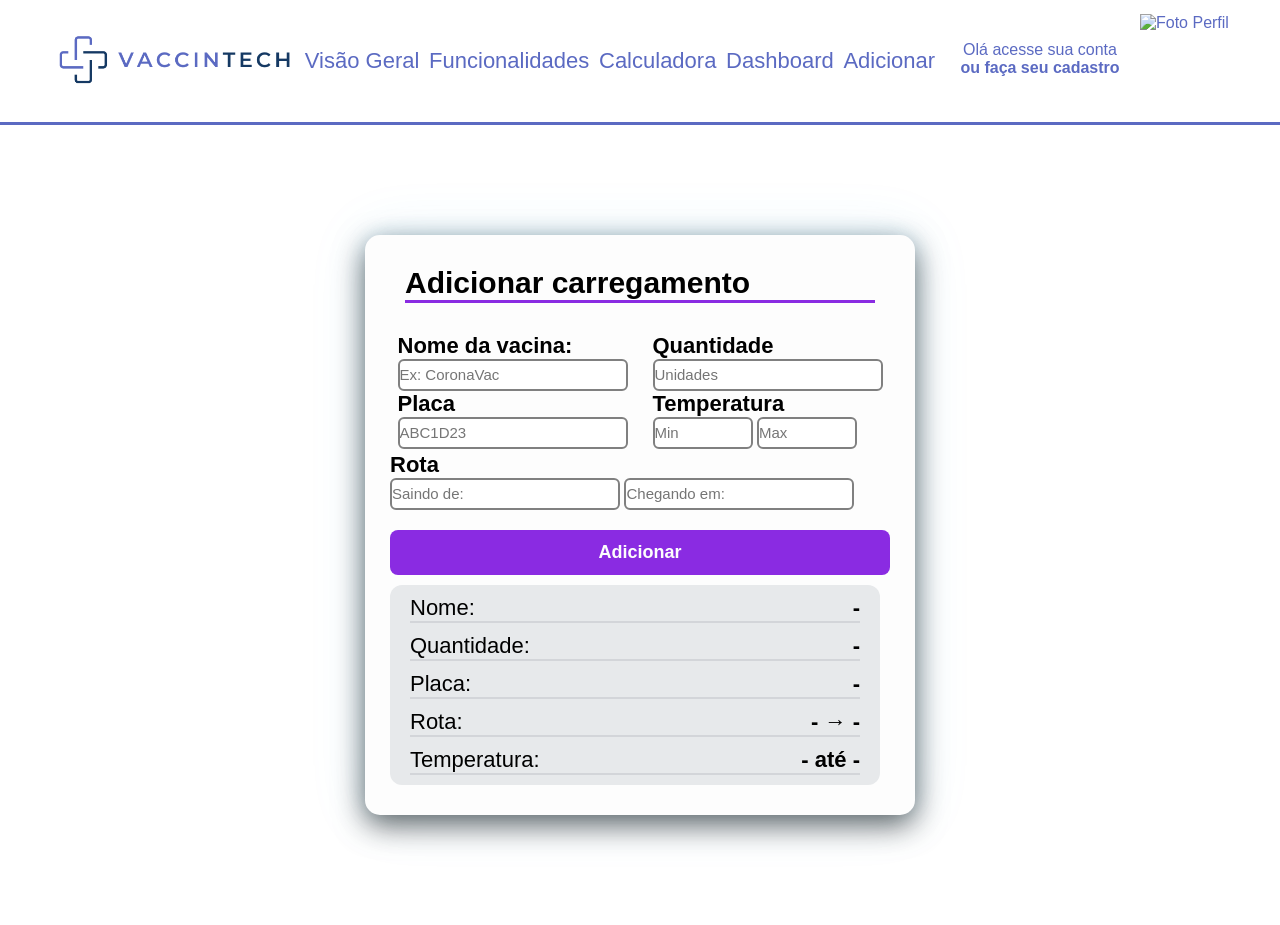
==== frontend/addVacina.html @ 658be8fb "Em processo - Calculadora e Melhorias" ====
<!doctype html>
<html lang="en">
  <head>
    <meta charset="UTF-8" />
    <meta name="viewport" content="width=device-width, initial-scale=1.0" />
    <title>Document</title>
    <link href="https://fonts.googleapis.com/css2?family=Nome+Da+Fonte&display=swap" rel="stylesheet">    
    <!-- Estilo local -->
    <link rel="stylesheet" href="css/style.css">
  </head>
  <body>
   <!-- inicio header -->
        <header class="cabecalho">
             <div><img class="img-logo" src="./img/logo-vaccintech.png" alt="logo-vaccintech"> </div>
            <!-- TELA NAVEGAÇÃO -->
            <ul class="navegacao">
                <li><a href="#visao-geral">Visão Geral</a></li>
                <li><a href="#funcionalidades">Funcionalidades</a></li>
                <li><a href="calculadora.html">Calculadora</a></li>
                <li><a href="dashboard.html">Dashboard</a></li>
                <li><a href="addVacina.html">Adicionar</a></li>
            </ul> <!-- FIM - TELA NAVEGAÇÃO -->
            <a href="cadastro.html">
                <div class="perfilUsuario">
                    <div id="textoPerfil"> Olá acesse sua conta<br /> <strong> ou faça seu cadastro</strong> </div>
                    <img id="fotoUsuario" class="img-usuario" src="https://encrypted-tbn0.gstatic.com/images?q=tbn:ANd9GcRO14C3vuPxliUNKaNLf7tUwyKwS-fQKcmYXMQxVshpgaa7t_De" alt="Foto Perfil" />
                </div>
            </a>
        </header>
        <!-- fim header -->
   
    <div class="ptDentro">
      <div id="caixa2">
        <h2 id="add">Adicionar carregamento</h2>

        <div class="perguntas">
          <div class="pergunta">
            <h3>Nome da vacina:</h3>
            <div class="iptslc">
              <input
                id="ipt_nome"
                type="text"
                placeholder="Ex: CoronaVac"
                oninput="nomeVac()"
              />
              <h3>Placa</h3>
              <input
                id="ipt_placa"
                type="text"
                placeholder="ABC1D23"
                oninput="placaVac()"
              />
            </div>
          </div>
          <div class="numero">
            <h3>Quantidade</h3>
            <div class="iptslc">
              <input
                id="ipt_unidade"
                type="text"
                placeholder="Unidades"
                oninput="uniVac()"
              />
              <h3>Temperatura</h3>
              <div id="minMax">
                <input
                  id="ipt_temp_min"
                  type="text"
                  placeholder="Min "
                  oninput="minVac()"
                />
                <input
                  id="ipt_temp_max"
                  type="text"
                  placeholder="Max "
                  oninput="maxVac()"
                />
              </div>
            </div>
          </div>
        </div>

        <br />
        <div class="pt_baixo">
          <h3>Rota</h3>
          <div id="temps">
            <input
              type="text"
              id="ipt_sai"
              placeholder="Saindo de:"
              oninput="saidaVac()"
            />
            <input
              type="text"
              id="ipt_cheg"
              placeholder="Chegando em:"
              oninput="entradaVac()"
            />
          </div>
          <button onclick="chamaCalcular()">Adicionar</button>
          <div class="resultados d">
            <div class="tipos">
              <span class="msg_forma">Nome: </span>
              <span id="demoD1" class="resul">-</span> <br />
            </div>
            <div class="tipos">
              <span class="msg_forma">Quantidade: </span>
              <span id="demoD2" class="resul">-</span> <br />
            </div>
            <div class="tipos">
              <span class="msg_forma">Placa: </span>
              <span id="demoD3" class="resul">-</span> <br />
            </div>
            <div class="tipos">
              <span class="msg_forma">Rota: </span>
              <span id="demoD4" class="resul"
                ><span id="dIda">-</span> → <span id="dChe">-</span></span
              >
              <br />
            </div>
            <div class="tipos">
              <span class="msg_forma">Temperatura: </span>
              <span id="demoD5" class="resul"
                ><span id="dMin">-</span> até <span id="dMax">-</span></span
              >
              <br />
            </div>
          </div>
        </div>
      </div>
    </div>
  </body>
</html>
<script>
  function nomeVac() {
    let nome = ipt_nome.value;
    demoD1.innerHTML = nome;
  }
  function placaVac() {
    let placa = ipt_placa.value;
    demoD3.innerHTML = placa;
  }
  function uniVac() {
    let unidades = ipt_unidade.value;
    demoD2.innerHTML = unidades;
  }
  function minVac() {
    let min = ipt_temp_min.value;
    dMin.innerHTML = `${min}°C  `;
  }
  function maxVac() {
    let max = ipt_temp_max.value;
    dMax.innerHTML = `${max}°C  `;
  }
  function saidaVac() {
    let saida = ipt_sai.value;
    dIda.innerHTML = saida;
  }
  function entradaVac() {
    let chegada = ipt_cheg.value;
    dChe.innerHTML = chegada;
  }
</script>
---- frontend/css/style.css ----
*{
    margin: 0;
    padding: 0;
    box-sizing: border-box;
    font-family: 'Inter', sans-serif;
    scroll-behavior: smooth;
}

header {
    display: flex;
    justify-content: space-between;
    align-items: center;
    flex-direction: row;
    color: #5B6AC2;
    position: relative;
  
}
.cabecalho {
    display: flex;
    height: 125px;
    border-bottom: 3px solid #5B6AC2;
    font-size: 16px;
    width: 100%;
}
.navegacao {
    display: flex;
    font-size: 22px;
    justify-content: space-around;
    width: 800px;
    list-style: none;
}

.img-logo{
    width: 250px;
    margin-left:50px ;
}

.perfilUsuario {
    display: flex;
    flex-direction: row;
    margin-right: 20px;
}


.img-usuario{
    height: 100px;
    width: 100px;
}


a {
    text-decoration: none;
    color: inherit;
}

h1 img{
    margin-top: 300px;
    margin-right: 300px;
    margin-bottom: -100px;
    width: 700px;
    height: 400px;
    margin-bottom: 5px;
    

}
#textoPerfil {
    display: flex;
    height: 125px;
    align-items: center;
    flex-direction: column;
    font-size: 16px;
    width: 200px;
    margin-top: 85px;
}

#comeco {
    display: flex;
    flex-direction: row;
    justify-content: space-between;
    height: 600px;
    margin-bottom: 100px;
}


.comecoTexto p {
    width: 700px;
    font-size: 30px;
    margin-top: -100px ;

}

.comecoTexto {
    display: flex;
    justify-content: center;
    flex-direction: column;
    width: 550px;
    margin-left: 180px;
    margin-top: -350px;

}

.logotipo {
    font-size: 25px;
    font-family: 'Montserrat', sans-serif;
}

#nome {
    font-size: 25px;
    margin-left: -80px;
    padding-top: 16px;
    
}

#fotoUsuario {
    display: flex;
    flex-direction: row;
    margin-right: 20px;
    margin-top: 58px;
}


.visaoGeral {
    display: flex;
    flex-direction: column;
    justify-content: center;
    align-items: center;
    margin-bottom: 50px;
    align-items: center;
}

#funcionalidades {
    display: flex;
    flex-direction: column;
    align-items: center;
}

.gradeCoisas img {
    height: 360px;
    width: 360px;
}

#desHospital {
    height: 250px; 
    width: 250px;
}

#desSensor {
    height: 250px; 
    width: 250px;
}

#desBd {
    height: 250px; 
    width: 300px;
}

.gradeCoisas {
    height: 800px;
    display: flex;
    flex-direction: column;
    align-items: center;
    margin-bottom: 100px;
    

}

.linhaItem{
    display: flex;
    flex-direction: row; 
    justify-content: space-around;
    width: 100%;
}

.tituloVisao{
    text-align: center;
    margin-bottom: 40px;
    font-size: 60px;
    box-shadow: 0px 8px 20px rgba(0,0,0,0.7);
    background-color: #5B6AC2;
    color: white;
    width: 400px;
    border-radius: 20px;
    margin-bottom: 60px;

}

.tituloFunc{
    text-align: center;
    margin-bottom: 40px;
    font-size: 60px;
    box-shadow: 0px 8px 20px rgba(0,0,0,0.7);
    background-color: #5B6AC2;
    color: white;
    width: 500px;
    border-radius: 20px;
    margin-bottom: 100px;
}
.gradeCoisas p {
    width: 350px;


}
h2{
    font-size: 40px;
}

.itemGrade{
    display: flex;
    
    flex-direction: column;
    align-items: center;
    border-radius: 30px;
    width: 500px;
}
.itemGrade .texto{
    display: flex;
    background-color: #5B6AC2;
    border-radius: 30px;
    height: 200px;
    width: 410px;
    justify-content: center;
    flex-direction: column;
    align-items: center;
    color: white;
    transition: transform 0.4s;
    box-shadow: 0px 8px 20px rgba(0,0,0,0.7);
}

#vaccin{
    display: flex;
    flex-direction: row;
    gap: 100px;
    margin-left: 90px;
}

#desHospital{
    margin-bottom: 110px;
}

.texto:hover{
    transform: translateY(-10px); 

}
.p21 img{
    margin-bottom: 60px;
}



.p22 img{
    margin-bottom: 60px;
}

.p23 img{
    margin-bottom: 15px;
    height: 300px;
}






#status-box {
  text-align: center;
  font-family: sans-serif;
  margin-bottom: 20px;
}

.chart-container{
    box-shadow: 0px 8px 20px rgba(0,0,0,0.7);
    border-radius: 20px;
    width: 850px;
    margin-top: 5px;
    margin-left: 80px;
}
.espe{
    box-shadow: 0px 8px 20px rgba(0,0,0,0.7);
    height: 150px;
    width: 850px;
    display: flex;
    flex-direction: column;
    justify-content: center;
    margin-top: 20px;
    border-radius: 20px;
    margin-right: 40px;
}

.linha{
    border-bottom: solid 2px #5B6AC2;
    display: grid;
    grid-template-columns: 60px 60px 120px 160px 240px 120px 100px;
    align-items: center;
    font-size: 15px;
    padding-left: 10px;
}

.cor{
    width: 20px;
    height: 20px;
    border-radius: 50%;
}

.c1{
    background-color: #FF7A00;
}
.c2{
    background-color: #007BFF;
}
.c3{
    background-color: #8A2BE2;
}
.c4{
    background-color: #c7f000;
}

.tempInfo{
    font-size: 20px;
    font-weight: bold;
}
.alertL{
    width: 80px;
    display: flex;
    justify-content: center;
    flex-direction: row;
}
.al1{
    background-color: greenyellow;

}
.al2{
    background-color: yellow;
    
}
.al3{
    background-color: red;
    
}
.al4{
    background-color: greenyellow;
    
}
.caixaAlerta{
    background-color: red;
    width: 450px;
    height: 150px;  
    margin-top: 20px;
    border-radius: 20px;
    margin-left: 0px;
    padding: 15px;
    box-shadow: 0px 8px 20px rgba(0,0,0,0.7);

    display: flex;
    flex-direction: column;
    justify-content: center;
    align-items: center;
    text-align: center;
    font-size: 20px;
    font-weight: bold;

}
.perigo{
    font-size: 30px;
    color: white;
}
.textoAlerta{
    color: white;
}
.sensorAlerta{
    color: white;

    font-size: 26px;
    font-weight: bold;
}
.x{
    font-size: 60px
}
.topoInfo{
    display: flex;
    gap: 20px;
    margin-left: 80px;
}

.graficoArea{
    display: flex;
    gap: 20px;
}



.novaCaixa{
    width: 500px;
    height: 350px;
    background-color: #001538;
    border-radius: 20px;
    padding: 20px;
    color: white;
    box-shadow: 0px 8px 20px rgba(0,0,0,0.7);
    display: flex;
    flex-direction: column;
    gap: 20px;
    margin-top: 20px;
}



.tituloTempo{
    font-weight: bold;
    margin-bottom: 10px;
}
.tempoFora{
    border-bottom: solid 2px white;

}

.sensor{
    display:flex;
    justify-content:space-between;
    padding:8px 12px;
    border-radius:10px;
    margin-bottom:6px;
}

.perigo{
    border:2px solid red;
}

.atencao{
    background:#3a2b80;
}

.ultimaHora{
    margin-top:10px;
}


.valor{
    display:flex;
    align-items:center;
    gap:10px;
    padding-right: 50px;
    justify-content: center;
}

.icone{
    background:red;
    width:60px;
    height:60px;
    border-radius:50%;
    font-size: 30px;
    display:flex;
    justify-content:center;
    align-items:center;
    font-weight:bold;
}

.dinheiro{
    font-size:35px;
    font-weight:bold;

}

.descricao{
    font-size:14px;
}

.critico{
    margin-top:10px;
    background:#8b0d24;
    padding:8px;
    border-radius:10px;
    text-align:center;
}

.att1{
    border:2px solid red;
    background-color: #a90000;
}

.att2{
    border:2px solid yellow;
    background-color: #b9b425;
}
#caixa2{
    display: flex;
    flex-direction: column;
    align-items: center;
    justify-content: center;
    background-color: #fdfdfd;
    height: 580px;
    width: 550px;
    border-radius: 15px;
    box-shadow: 
    0 10px 30px rgba(0, 0, 0, 0.6),       
    0 0 20px rgba(56, 189, 248, 0.15),    
    0 0 60px rgba(56, 189, 248, 0.1);
}
#caixa2 input{
    width: 230px;
    height: 32px;
    border-color: black;
    border-radius: 6px;
    font-size: 15px;
    border: solid 2px grey;
    border-radius: 6px;
        
}
.perguntas {
  display: flex;
  justify-content: center;
  gap: 25px;
}
.pergunta {
  display: flex;
  flex-direction: column;
  align-items: flex-start;
}

.iptslc{
    display: flex;
    flex-direction: column;
    align-items: flex-start;
    gap: 3  px;    
}

.pt_baixo button{
    margin-bottom: 0px;
}

.pt_baixo{
    display: flex;
    flex-direction: column;
    margin-top: -15px;
    align-items: flex-start;
}


#select_base_convertor{
    width: 470px;
    height: 40px;
    font-size: 15px;
    border: solid 2px grey;
    border-radius: 6px;
    margin-bottom: 4px;
}
button{
    background-color: #8A2BE2;
    color: #fdfdfd;
    border: 0px;   
    width: 500px;
    height: 45px;
    border-radius: 8px;
    margin-bottom: 8px;
    font-weight: bold;
    font-size: 18px;
}
.selectBD{
    width: 237px;
    height: 40px;
    font-size: 15px;
    border: solid 2px grey;
    border-radius: 6px;
}
.resultados{
    display: flex;
    flex-direction: column;
    justify-content: space-evenly;
    align-items: center;
    height: 200px;
    width: 490px;
    font-size: 22px;
    background-color: #e7e9eb;
    border-radius: 12px;

}
.resultados.d {
    margin-top: 10px;
}

.resultados.d h3 {
    width: 450px;
    font-size: 25px;
    display: flex;
    align-items: flex-start;
    margin: 0;
}
.tipos{
    display: flex;
    justify-content: space-between;
    width: 450px;
    border-bottom: solid 2px #d3d5d9;
}
.resul{
    font-weight: bold;
    margin-left: auto ;
}
h2{
    font-size: 30px;
    margin-bottom: 30px;
    color: black;
    border-bottom: solid 3px #8A2BE2;
    width: 470px ;
    
}
h3{
    margin: 0;
    font-size: 22px;
    
}
#minMax input{
    width: 100px ;
}
#temps{
    margin-bottom: 20px;
}
.ptDentro{
    display: flex;
    justify-content: center; 
    align-items: center;     
    height: calc(100vh - 100px);
}
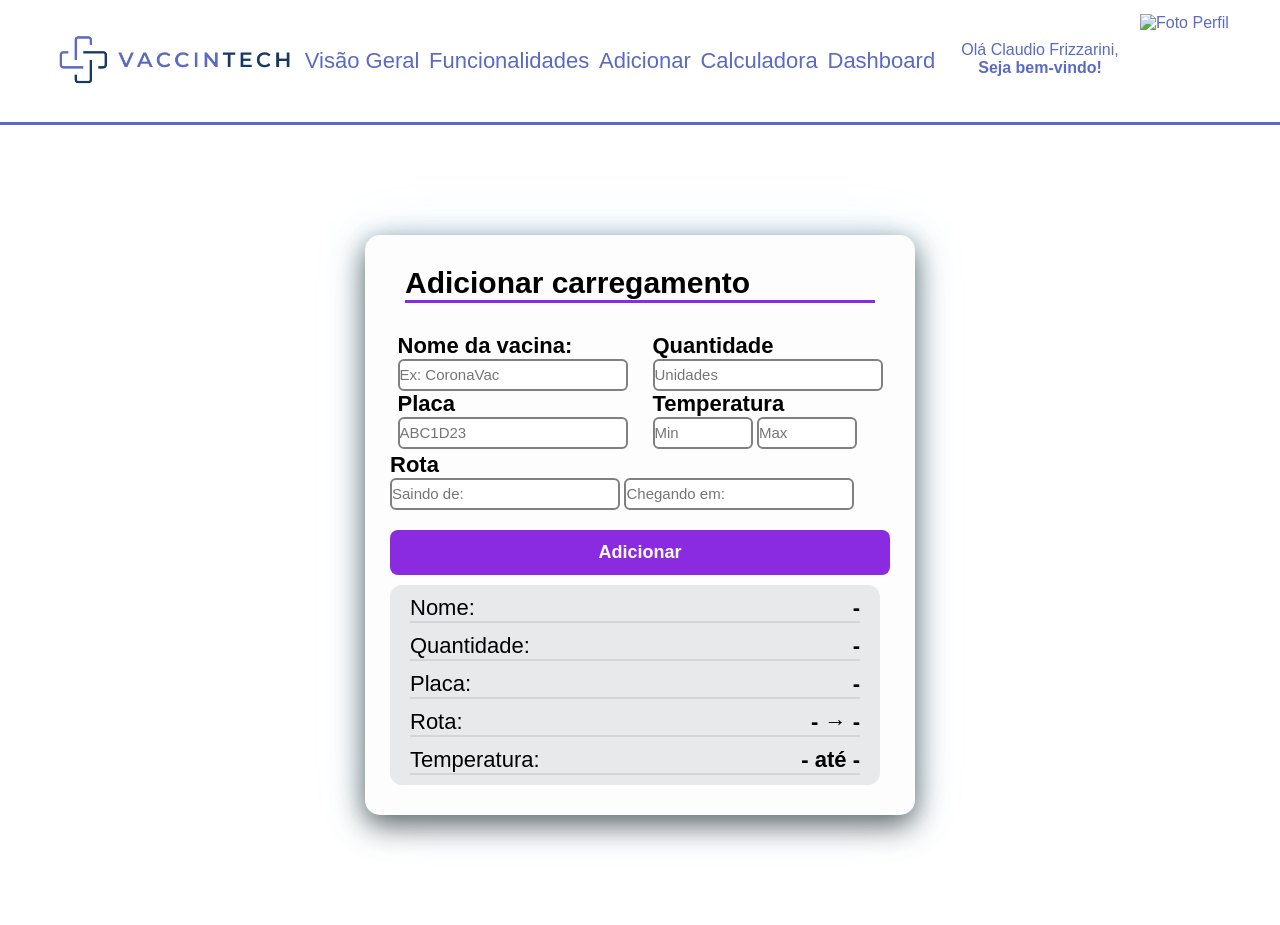
==== commit acee5cd2: "Mudança Nome Mudança nome pós login" ====
--- a/frontend/addVacina.html
+++ b/frontend/addVacina.html
@@ -1,135 +1,101 @@
 <!doctype html>
 <html lang="en">
-  <head>
-    <meta charset="UTF-8" />
-    <meta name="viewport" content="width=device-width, initial-scale=1.0" />
-    <title>Document</title>
-    <link href="https://fonts.googleapis.com/css2?family=Nome+Da+Fonte&display=swap" rel="stylesheet">    
-    <!-- Estilo local -->
-    <link rel="stylesheet" href="css/style.css">
-  </head>
-  <body>
-   <!-- inicio header -->
-        <header class="cabecalho">
-             <div><img class="img-logo" src="./img/logo-vaccintech.png" alt="logo-vaccintech"> </div>
-            <!-- TELA NAVEGAÇÃO -->
-            <ul class="navegacao">
-                <li><a href="#visao-geral">Visão Geral</a></li>
-                <li><a href="#funcionalidades">Funcionalidades</a></li>
-                <li><a href="calculadora.html">Calculadora</a></li>
-                <li><a href="dashboard.html">Dashboard</a></li>
-                <li><a href="addVacina.html">Adicionar</a></li>
-            </ul> <!-- FIM - TELA NAVEGAÇÃO -->
-            <a href="cadastro.html">
-                <div class="perfilUsuario">
-                    <div id="textoPerfil"> Olá acesse sua conta<br /> <strong> ou faça seu cadastro</strong> </div>
-                    <img id="fotoUsuario" class="img-usuario" src="https://encrypted-tbn0.gstatic.com/images?q=tbn:ANd9GcRO14C3vuPxliUNKaNLf7tUwyKwS-fQKcmYXMQxVshpgaa7t_De" alt="Foto Perfil" />
-                </div>
-            </a>
-        </header>
-        <!-- fim header -->
-   
-    <div class="ptDentro">
-      <div id="caixa2">
-        <h2 id="add">Adicionar carregamento</h2>
 
-        <div class="perguntas">
-          <div class="pergunta">
-            <h3>Nome da vacina:</h3>
-            <div class="iptslc">
-              <input
-                id="ipt_nome"
-                type="text"
-                placeholder="Ex: CoronaVac"
-                oninput="nomeVac()"
-              />
-              <h3>Placa</h3>
-              <input
-                id="ipt_placa"
-                type="text"
-                placeholder="ABC1D23"
-                oninput="placaVac()"
-              />
-            </div>
-          </div>
-          <div class="numero">
-            <h3>Quantidade</h3>
-            <div class="iptslc">
-              <input
-                id="ipt_unidade"
-                type="text"
-                placeholder="Unidades"
-                oninput="uniVac()"
-              />
-              <h3>Temperatura</h3>
-              <div id="minMax">
-                <input
-                  id="ipt_temp_min"
-                  type="text"
-                  placeholder="Min "
-                  oninput="minVac()"
-                />
-                <input
-                  id="ipt_temp_max"
-                  type="text"
-                  placeholder="Max "
-                  oninput="maxVac()"
-                />
-              </div>
-            </div>
+<head>
+  <meta charset="UTF-8" />
+  <meta name="viewport" content="width=device-width, initial-scale=1.0" />
+  <title>Document</title>
+  <link href="https://fonts.googleapis.com/css2?family=Nome+Da+Fonte&display=swap" rel="stylesheet">
+  <!-- Estilo local -->
+  <link rel="stylesheet" href="css/style.css">
+</head>
+
+<body>
+  <!-- inicio header -->
+  <header class="cabecalho">
+    <div><a href="index.html"><img class="img-logo" src="./img/logo-vaccintech.png" alt="logo-vaccintech"></a></div>
+    <!-- TELA NAVEGAÇÃO -->
+    <ul class="navegacao">
+      <li><a href="#visao-geral">Visão Geral</a></li>
+      <li><a href="#funcionalidades">Funcionalidades</a></li>
+      <li><a href="addVacina.html">Adicionar</a></li>
+      <li><a href="calculadora.html">Calculadora</a></li>
+      <li><a href="dashboard.html">Dashboard</a></li>
+    </ul> <!-- FIM - TELA NAVEGAÇÃO -->
+    <a href="cadastro.html">
+      <div class="perfilUsuario">
+                    <div id="textoPerfil"> Olá Claudio Frizzarini, <br /> <strong> Seja bem-vindo!</strong> </div>
+         <img id="fotoUsuario" class="img-usuario"
+          src="https://encrypted-tbn0.gstatic.com/images?q=tbn:ANd9GcRO14C3vuPxliUNKaNLf7tUwyKwS-fQKcmYXMQxVshpgaa7t_De"
+          alt="Foto Perfil" />
+      </div>
+    </a>
+  </header>
+  <!-- fim header -->
+
+  <div class="ptDentro">
+    <div id="caixa2">
+      <h2 id="add">Adicionar carregamento</h2>
+
+      <div class="perguntas">
+        <div class="pergunta">
+          <h3>Nome da vacina:</h3>
+          <div class="iptslc">
+            <input id="ipt_nome" type="text" placeholder="Ex: CoronaVac" oninput="nomeVac()" />
+            <h3>Placa</h3>
+            <input id="ipt_placa" type="text" placeholder="ABC1D23" oninput="placaVac()" />
           </div>
         </div>
-
-        <br />
-        <div class="pt_baixo">
-          <h3>Rota</h3>
-          <div id="temps">
-            <input
-              type="text"
-              id="ipt_sai"
-              placeholder="Saindo de:"
-              oninput="saidaVac()"
-            />
-            <input
-              type="text"
-              id="ipt_cheg"
-              placeholder="Chegando em:"
-              oninput="entradaVac()"
-            />
-          </div>
-          <button onclick="chamaCalcular()">Adicionar</button>
-          <div class="resultados d">
-            <div class="tipos">
-              <span class="msg_forma">Nome: </span>
-              <span id="demoD1" class="resul">-</span> <br />
-            </div>
-            <div class="tipos">
-              <span class="msg_forma">Quantidade: </span>
-              <span id="demoD2" class="resul">-</span> <br />
-            </div>
-            <div class="tipos">
-              <span class="msg_forma">Placa: </span>
-              <span id="demoD3" class="resul">-</span> <br />
-            </div>
-            <div class="tipos">
-              <span class="msg_forma">Rota: </span>
-              <span id="demoD4" class="resul"
-                ><span id="dIda">-</span> → <span id="dChe">-</span></span
-              >
-              <br />
-            </div>
-            <div class="tipos">
-              <span class="msg_forma">Temperatura: </span>
-              <span id="demoD5" class="resul"
-                ><span id="dMin">-</span> até <span id="dMax">-</span></span
-              >
-              <br />
+        <div class="numero">
+          <h3>Quantidade</h3>
+          <div class="iptslc">
+            <input id="ipt_unidade" type="text" placeholder="Unidades" oninput="uniVac()" />
+            <h3>Temperatura</h3>
+            <div id="minMax">
+              <input id="ipt_temp_min" type="text" placeholder="Min " oninput="minVac()" />
+              <input id="ipt_temp_max" type="text" placeholder="Max " oninput="maxVac()" />
             </div>
           </div>
         </div>
       </div>
+
+      <br />
+      <div class="pt_baixo">
+        <h3>Rota</h3>
+        <div id="temps">
+          <input type="text" id="ipt_sai" placeholder="Saindo de:" oninput="saidaVac()" />
+          <input type="text" id="ipt_cheg" placeholder="Chegando em:" oninput="entradaVac()" />
+        </div>
+        <button class="btn-add-vacina" onclick="chamaCalcular()">Adicionar</button>
+        <div class="resultados d">
+          <div class="tipos">
+            <span class="msg_forma">Nome: </span>
+            <span id="demoD1" class="resul">-</span> <br />
+          </div>
+          <div class="tipos">
+            <span class="msg_forma">Quantidade: </span>
+            <span id="demoD2" class="resul">-</span> <br />
+          </div>
+          <div class="tipos">
+            <span class="msg_forma">Placa: </span>
+            <span id="demoD3" class="resul">-</span> <br />
+          </div>
+          <div class="tipos">
+            <span class="msg_forma">Rota: </span>
+            <span id="demoD4" class="resul"><span id="dIda">-</span> → <span id="dChe">-</span></span>
+            <br />
+          </div>
+          <div class="tipos">
+            <span class="msg_forma">Temperatura: </span>
+            <span id="demoD5" class="resul"><span id="dMin">-</span> até <span id="dMax">-</span></span>
+            <br />
+          </div>
+        </div>
+      </div>
     </div>
-  </body>
+  </div>
+</body>
+
 </html>
 <script>
   function nomeVac() {
@@ -160,4 +126,4 @@
     let chegada = ipt_cheg.value;
     dChe.innerHTML = chegada;
   }
-</script>
+</script>
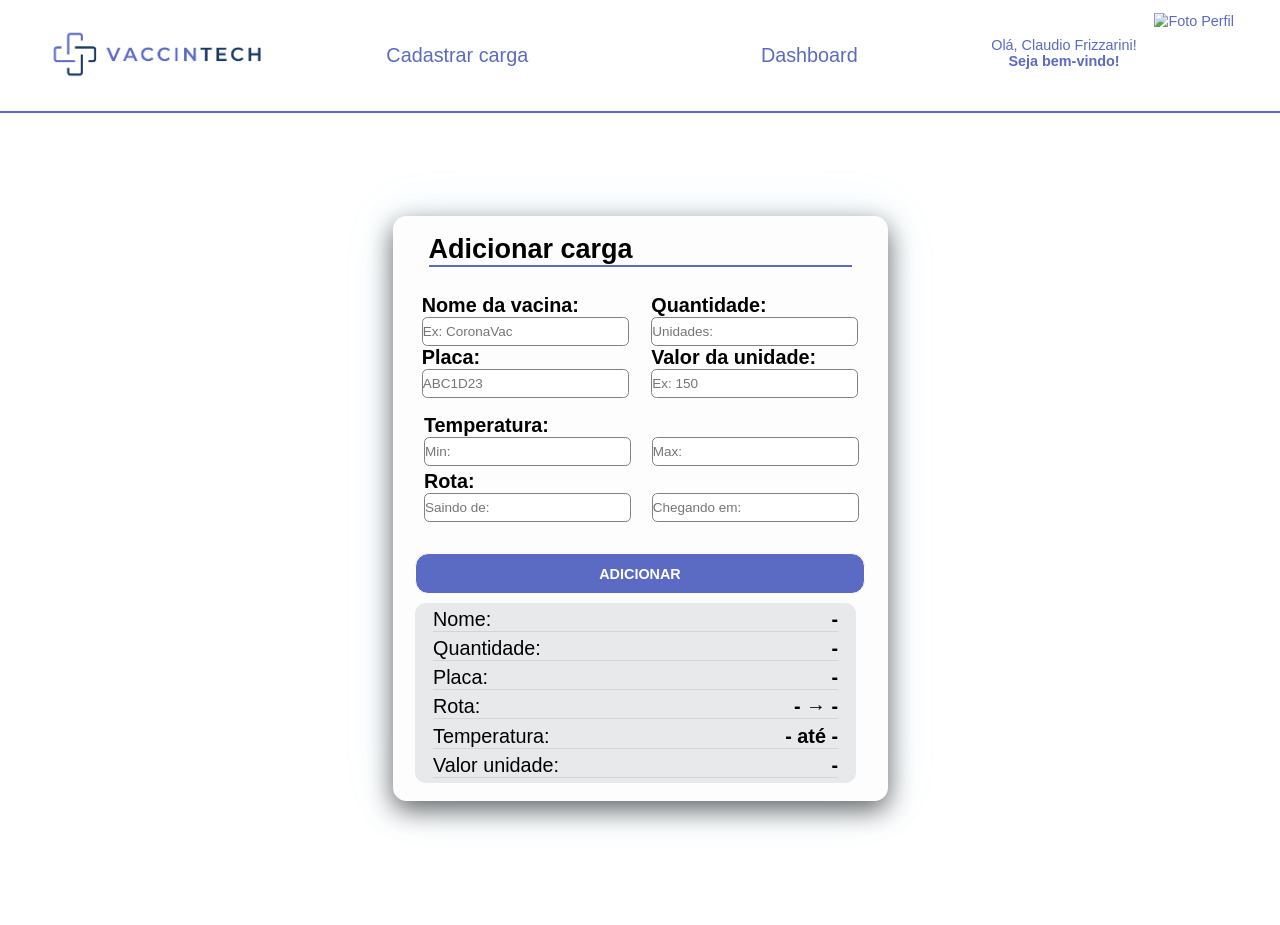
==== commit 312a0b33: "-" ====
--- a/frontend/addVacina.html
+++ b/frontend/addVacina.html
@@ -5,27 +5,30 @@
   <meta charset="UTF-8" />
   <meta name="viewport" content="width=device-width, initial-scale=1.0" />
   <title>Document</title>
-  <link href="https://fonts.googleapis.com/css2?family=Nome+Da+Fonte&display=swap" rel="stylesheet">
+  <link href="https://fonts.googleapis.com/css2?family=Nome+Da+Fonte&display=swap" rel="stylesheet" />
   <!-- Estilo local -->
-  <link rel="stylesheet" href="css/style.css">
+  <link rel="stylesheet" href="css/style.css" />
 </head>
 
 <body>
   <!-- inicio header -->
   <header class="cabecalho">
-    <div><a href="index.html"><img class="img-logo" src="./img/logo-vaccintech.png" alt="logo-vaccintech"></a></div>
+    <div>
+      <a href="index.html"><img class="img-logo" src="./img/logo-vaccintech.png" alt="logo-vaccintech" /></a>
+    </div>
     <!-- TELA NAVEGAÇÃO -->
     <ul class="navegacao">
-      <li><a href="#visao-geral">Visão Geral</a></li>
-      <li><a href="#funcionalidades">Funcionalidades</a></li>
-      <li><a href="addVacina.html">Adicionar</a></li>
-      <li><a href="calculadora.html">Calculadora</a></li>
+      <li><a href="addVacina.html">Cadastrar carga</a></li>
       <li><a href="dashboard.html">Dashboard</a></li>
-    </ul> <!-- FIM - TELA NAVEGAÇÃO -->
+    </ul>
+    <!-- FIM - TELA NAVEGAÇÃO -->
     <a href="cadastro.html">
       <div class="perfilUsuario">
-                    <div id="textoPerfil"> Olá Claudio Frizzarini, <br /> <strong> Seja bem-vindo!</strong> </div>
-         <img id="fotoUsuario" class="img-usuario"
+        <div id="textoPerfil">
+          Olá, Claudio Frizzarini! <br />
+          <strong> Seja bem-vindo!</strong>
+        </div>
+        <img id="fotoUsuario" class="img-usuario"
           src="https://encrypted-tbn0.gstatic.com/images?q=tbn:ANd9GcRO14C3vuPxliUNKaNLf7tUwyKwS-fQKcmYXMQxVshpgaa7t_De"
           alt="Foto Perfil" />
       </div>
@@ -35,25 +38,24 @@
 
   <div class="ptDentro">
     <div id="caixa2">
-      <h2 id="add">Adicionar carregamento</h2>
+      <h2 id="add">Adicionar carga</h2>
 
       <div class="perguntas">
         <div class="pergunta">
           <h3>Nome da vacina:</h3>
           <div class="iptslc">
             <input id="ipt_nome" type="text" placeholder="Ex: CoronaVac" oninput="nomeVac()" />
-            <h3>Placa</h3>
+            <h3>Placa:</h3>
             <input id="ipt_placa" type="text" placeholder="ABC1D23" oninput="placaVac()" />
           </div>
         </div>
         <div class="numero">
-          <h3>Quantidade</h3>
+          <h3>Quantidade:</h3>
           <div class="iptslc">
-            <input id="ipt_unidade" type="text" placeholder="Unidades" oninput="uniVac()" />
-            <h3>Temperatura</h3>
-            <div id="minMax">
-              <input id="ipt_temp_min" type="text" placeholder="Min " oninput="minVac()" />
-              <input id="ipt_temp_max" type="text" placeholder="Max " oninput="maxVac()" />
+            <input id="ipt_unidade" type="text" placeholder="Unidades:" oninput="uniVac()" />
+            <h3>Valor da unidade:</h3>
+            <div id="temp1">
+              <input id="valor_uni" type="text" placeholder="Ex: 150" oninput="valorUni()" />
             </div>
           </div>
         </div>
@@ -61,12 +63,25 @@
 
       <br />
       <div class="pt_baixo">
-        <h3>Rota</h3>
-        <div id="temps">
-          <input type="text" id="ipt_sai" placeholder="Saindo de:" oninput="saidaVac()" />
-          <input type="text" id="ipt_cheg" placeholder="Chegando em:" oninput="entradaVac()" />
+        <div class="inputsB">
+          <div id="temperaturaB">
+            <h3>Temperatura:</h3>
+            <div id="temps">
+              <input id="ipt_temp_min" type="text" placeholder="Min: " oninput="minVac()" />
+              <input id="ipt_temp_max" type="text" placeholder="Max: " oninput="maxVac()" />
+            </div>
+          </div>
+          <div id="rota">
+            <h3>Rota:</h3>
+            <div id="temps">
+              <input type="text" id="ipt_sai" placeholder="Saindo de:" oninput="saidaVac()" />
+              <input type="text" id="ipt_cheg" placeholder="Chegando em:" oninput="entradaVac()" />
+            </div>
+          </div>
         </div>
-        <button class="btn-add-vacina" onclick="chamaCalcular()">Adicionar</button>
+        <button class="btn-add-vacina" onclick="chamaCalcular()">
+          Adicionar
+        </button>
         <div class="resultados d">
           <div class="tipos">
             <span class="msg_forma">Nome: </span>
@@ -88,6 +103,11 @@
           <div class="tipos">
             <span class="msg_forma">Temperatura: </span>
             <span id="demoD5" class="resul"><span id="dMin">-</span> até <span id="dMax">-</span></span>
+            <br />
+          </div>
+          <div class="tipos">
+            <span class="msg_forma">Valor unidade: </span>
+            <span id="demoD4" class="resul"><span id="vlUni">-</span></span>
             <br />
           </div>
         </div>
@@ -126,4 +146,8 @@
     let chegada = ipt_cheg.value;
     dChe.innerHTML = chegada;
   }
+  function valorUni() {
+    let valor = valor_uni.value;
+    vlUni.innerHTML = valor;
+  }
 </script>
--- a/frontend/css/style.css
+++ b/frontend/css/style.css
@@ -6,6 +6,9 @@
     scroll-behavior: smooth;
 }
 
+body{
+  zoom: 0.9;
+}
 header {
     display: flex;
     justify-content: space-between;
@@ -13,6 +16,10 @@
     flex-direction: row;
     color: #5B6AC2;
     position: relative;
+    position: sticky;
+    top: 0;
+    background-color: #fff;
+    z-index: 5;
   
 }
 .cabecalho {
@@ -33,6 +40,7 @@
 .img-logo{
     width: 250px;
     margin-left:50px ;
+    cursor: pointer;
 }
 
 .perfilUsuario {
@@ -256,11 +264,12 @@
     height: 300px;
 }
 
-
-
-
-
-
+.containerP{
+    display: flex;
+    align-items: center;
+    justify-content: center;
+    flex-direction: column;
+}
 #status-box {
   text-align: center;
   font-family: sans-serif;
@@ -268,16 +277,15 @@
 }
 
 .chart-container{
-    box-shadow: 0px 8px 20px rgba(0,0,0,0.7);
     border-radius: 20px;
-    width: 850px;
-    margin-top: 5px;
+    width: 980px;
+    margin-top: 20px;
     margin-left: 80px;
 }
 .espe{
-    box-shadow: 0px 8px 20px rgba(0,0,0,0.7);
+    /* box-shadow: 0px 8px 20px rgba(0,0,0,0.7); */
     height: 150px;
-    width: 850px;
+    width: 980px;
     display: flex;
     flex-direction: column;
     justify-content: center;
@@ -286,10 +294,14 @@
     margin-right: 40px;
 }
 
+.min_max_sp{
+    font-size: 20px;
+}
+
 .linha{
     border-bottom: solid 2px #5B6AC2;
     display: grid;
-    grid-template-columns: 60px 60px 120px 160px 240px 120px 100px;
+    grid-template-columns: 60px 60px 120px 160px 240px 90px 140px 100px;
     align-items: center;
     font-size: 15px;
     padding-left: 10px;
@@ -311,7 +323,7 @@
     background-color: #8A2BE2;
 }
 .c4{
-    background-color: #c7f000;
+    background-color: #01796F;
 }
 
 .tempInfo{
@@ -342,13 +354,13 @@
 }
 .caixaAlerta{
     background-color: red;
-    width: 450px;
+    width: 500px;
     height: 150px;  
     margin-top: 20px;
     border-radius: 20px;
     margin-left: 0px;
     padding: 15px;
-    box-shadow: 0px 8px 20px rgba(0,0,0,0.7);
+    box-shadow: 0px 8px 20px rgba(0,0,0,0.2);
 
     display: flex;
     flex-direction: column;
@@ -389,27 +401,30 @@
 
 
 .novaCaixa{
-    width: 500px;
-    height: 350px;
-    background-color: #001538;
+    width: 505px;
+    height: 450px;
+    background-color: #fff;
     border-radius: 20px;
     padding: 20px;
     color: white;
-    box-shadow: 0px 8px 20px rgba(0,0,0,0.7);
-    display: flex;
-    flex-direction: column;
-    gap: 20px;
+    box-shadow: 0px 8px 20px rgba(0,0,0,0.2);
+    display: flex;
+    flex-direction: column;
+    gap: 60px;
     margin-top: 20px;
+    margin-left: 35px;
 }
 
 
 
 .tituloTempo{
+    color: #5B6AC2;
     font-weight: bold;
     margin-bottom: 10px;
+    text-align: center;
 }
 .tempoFora{
-    border-bottom: solid 2px white;
+    border-bottom: solid 2px black;
 
 }
 
@@ -419,6 +434,7 @@
     padding:8px 12px;
     border-radius:10px;
     margin-bottom:6px;
+    color: #fff;
 }
 
 .perigo{
@@ -430,6 +446,7 @@
 }
 
 .ultimaHora{
+    color: black;
     margin-top:10px;
 }
 
@@ -457,11 +474,13 @@
 .dinheiro{
     font-size:35px;
     font-weight:bold;
+    color: black;
 
 }
 
 .descricao{
     font-size:14px;
+    color: black;
 }
 
 .critico{
@@ -470,6 +489,7 @@
     padding:8px;
     border-radius:10px;
     text-align:center;
+    color: #fff;
 }
 
 .att1{
@@ -487,12 +507,12 @@
     align-items: center;
     justify-content: center;
     background-color: #fdfdfd;
-    height: 580px;
+    margin-top: 80px;
+    height: 650px;
     width: 550px;
     border-radius: 15px;
     box-shadow: 
     0 10px 30px rgba(0, 0, 0, 0.6),       
-    0 0 20px rgba(56, 189, 248, 0.15),    
     0 0 60px rgba(56, 189, 248, 0.1);
 }
 #caixa2 input{
@@ -526,12 +546,21 @@
 .pt_baixo button{
     margin-bottom: 0px;
 }
-
+#temperaturaB{
+    margin-top: 0px;
+}
 .pt_baixo{
     display: flex;
     flex-direction: column;
+    margin-top: 0px;
+    align-items: flex-start;
+}
+
+.inputsB{
+    margin-left: 10px;
+}
+#rota{
     margin-top: -15px;
-    align-items: flex-start;
 }
 
 
@@ -598,7 +627,7 @@
     font-size: 30px;
     margin-bottom: 30px;
     color: black;
-    border-bottom: solid 3px #8A2BE2;
+    border-bottom: solid 3px #5b6ac2;
     width: 470px ;
     
 }
@@ -608,14 +637,59 @@
     
 }
 #minMax input{
-    width: 100px ;
+    width: 113px ;
 }
 #temps{
     margin-bottom: 20px;
+    display: flex;
+    flex-direction: row;
+    justify-content: space-between;
+    width: 483px;
 }
 .ptDentro{
     display: flex;
     justify-content: center; 
     align-items: center;     
     height: calc(100vh - 100px);
+}
+
+.btn-add-vacina{
+    color: #fff;
+    border-radius: 15px;
+    text-transform: uppercase;
+    cursor: pointer;
+    font-size: 16px;
+    margin-top: 15px;
+    padding: 10px;
+    align-self: center;
+    border: none;
+     background-color: #5b6ac2;
+    border: 1px solid #fff;
+}
+
+.btn-add-vacina:hover{
+    background-color: #fff;
+    color: #5b6ac2;
+    border: 1px solid #5b6ac2; 
+    font-weight: bold;
+    transition: background-color 0.6s, color 0.2s, border-color 0.6s;
+    cursor: pointer;
+    border: none;
+}
+
+a:hover{
+    color: #3a2b80;
+}
+
+.add{
+    padding: 200px;
+    font-size: 25px;
+}
+
+.legenda-dash{
+    font-weight: bold;  
+}
+
+.cor-preta{
+    color: black;
 }
